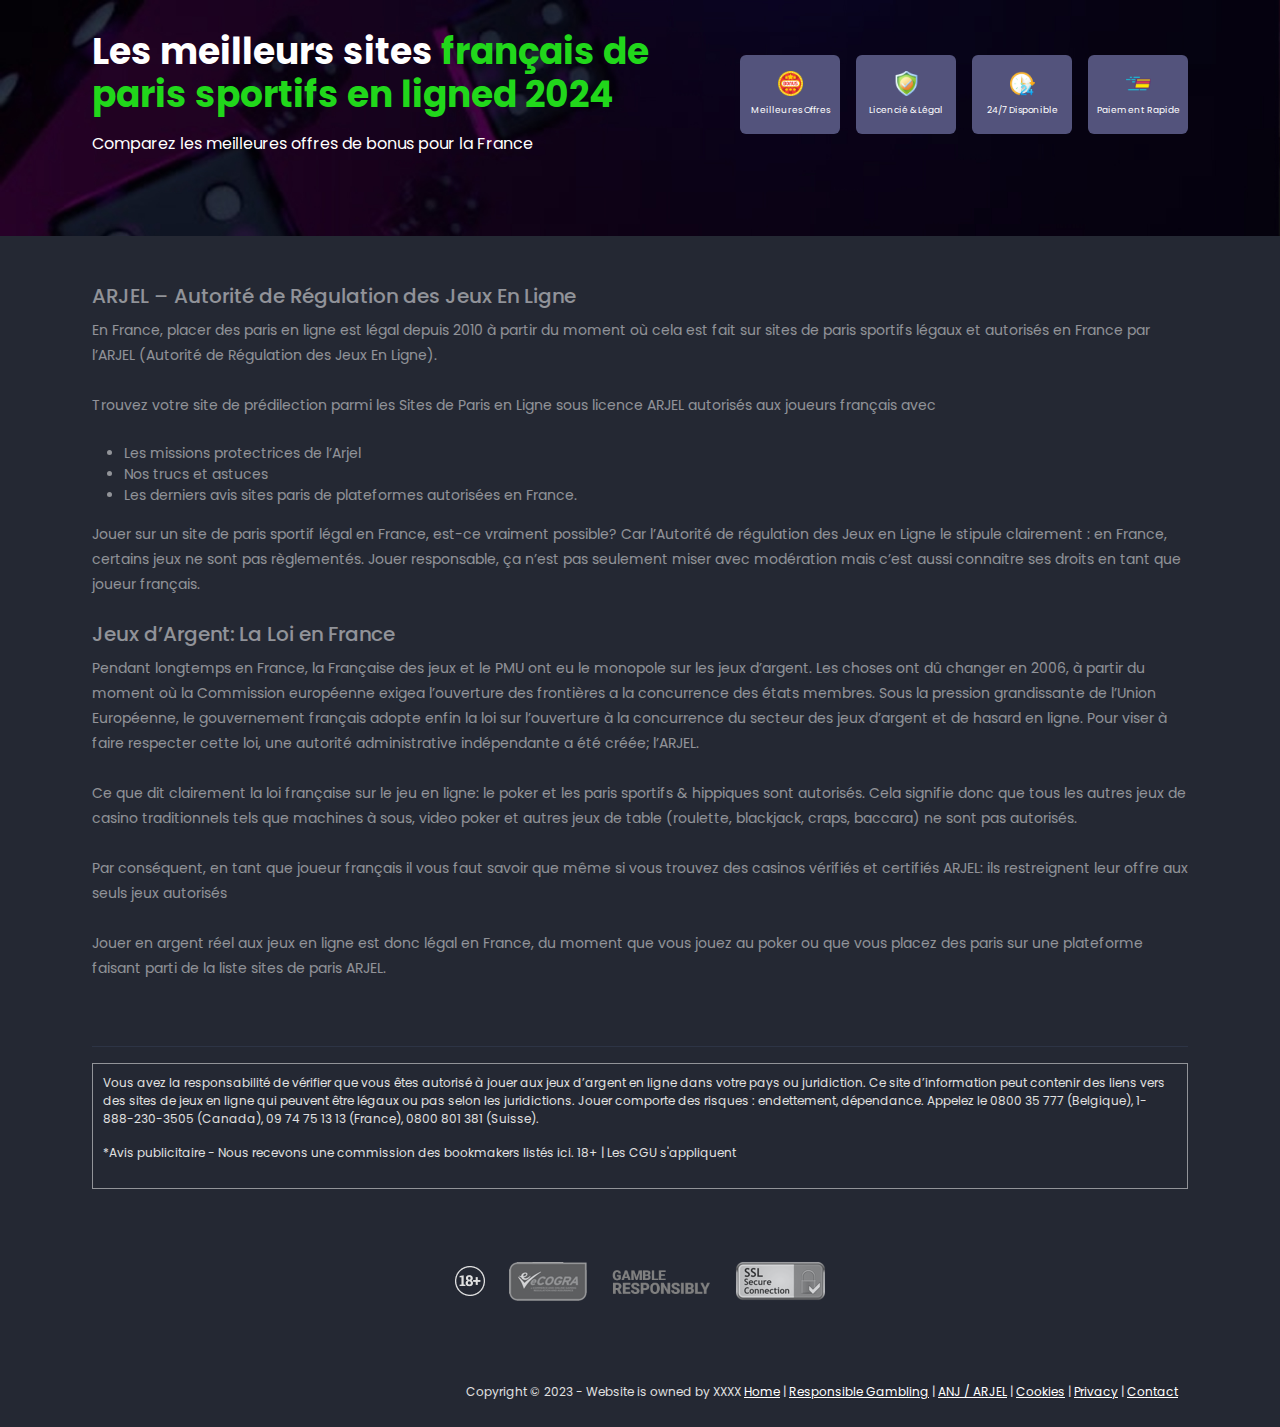
==== arjel.html @ 8011abed "third commit" ====
<!DOCTYPE html>
<html lang="en-US">
  <head>
    <meta http-equiv="Content-Type" content="text/html; charset=UTF-8">
    <meta name="viewport" content="width=device-width, initial-scale=1">
    <title>Sélection n°1 des fournisseurs de paris sportifs en ligne 2024</title>
    <link rel="icon" href="images/fav-icon.png" sizes="192x192"/>
    <link rel="stylesheet" id="bootstrap-defer-css" href="./css/bootstrap.min.css" media="all">
    <link rel="stylesheet" id="bootstrap-icons-defer-css" href="./css/bootstrap-icons.css" media="all">
    <link rel="stylesheet" id="slick-defer-css" href="./css/slick.css" media="all">
    <link rel="stylesheet" id="main-defer-css" href="./css/main.min.css" media="all">
    <link rel="preconnect" href="https://fonts.googleapis.com">
    <link rel="preconnect" href="https://fonts.gstatic.com" crossorigin>
    <link href="https://fonts.googleapis.com/css2?family=Poppins:ital,wght@0,100;0,200;0,300;0,400;0,500;0,600;0,700;0,800;0,900;1,100;1,200;1,300;1,400;1,500;1,600;1,700;1,800;1,900&display=swap" rel="stylesheet">
    <meta name="msapplication-TileColor" content="#13161f">
    <meta name="msapplication-TileColor" content="#13161f">
    <meta name="theme-color" content="#13161f">
    <script async="" src="./js/collector.min.js.download"></script>
    <script async="" src="./js/4gdelvrb5jfwb6ml2nv8.js.download"></script>
  </head>

  <body class="home page-template-default page page-id-2 no-sidebar customize-support">
    <div id="page" class="site">
        <main id="primary" class="site-main">
          <header id="masthead" class="site-header mb-5 pb-3">
            <div class="container">
                <div class="d-flex justify-content-between">
                    <div class="pe-md-5 text-white">
                        <div class="mb-0 mb-md-3">
                            <h1><strong>Les meilleurs sites <span style="color: #21d71b;">français de paris sportifs en ligned 2024 </span></strong></h1></div>
                        <div class="mb-0 d-none d-md-block">
                            <p>Comparez les meilleures offres de bonus pour la France</p>
                        </div>
                    </div>
                    <div class="d-none d-lg-block">
                        <div class="d-flex flex-column h-100">
                            <div class="icons d-flex gap-3">

                                <div class="icon rounded-2 py-3 px-2 d-flex flex-column align-items-center justify-content-center flex-fill">
                                    <div class="icon-wrapper rounded-circle mb-2"><img src="./images/bonus.png" loading="lazy" class="webpexpress-processed"></div>
                                    <p class="mb-0">Meilleures Offres</p>
                                </div>

                                <div class="icon rounded-2 py-3 px-2 d-flex flex-column align-items-center justify-content-center flex-fill">
                                    <div class="icon-wrapper rounded-circle mb-2"><img src="./images/safe.png" loading="lazy" class="webpexpress-processed"></div>
                                    <p class="mb-0">Licencié & Légal</p>
                                </div>

                                <div class="icon rounded-2 py-3 px-2 d-flex flex-column align-items-center justify-content-center flex-fill">
                                    <div class="icon-wrapper rounded-circle mb-2"><img src="./images/247.png" loading="lazy" class="webpexpress-processed"></div>
                                    <p class="mb-0">24/7 Disponible </p>
                                </div>

                                <div class="icon rounded-2 py-3 px-2 d-flex flex-column align-items-center justify-content-center flex-fill">
                                    <div class="icon-wrapper rounded-circle mb-2"><img src="./images/card(1).png" loading="lazy"></div>
                                    <p class="mb-0">Paiement Rapide</p>
                                </div>

                            </div>
                        </div>
                    </div>
                </div>
            </div>
        </header>


        <article id="post-2" class="container post-2 page type-page status-publish hentry">
          


        </article>

      </main>

      <footer class="mt-5 py-3">
        <div class="container">
          <div class="footer-txt text-white-50">
            <h2></h2>
              
            <div class="entry-content" itemprop="text">&nbsp; &nbsp; &nbsp; &nbsp; &nbsp; &nbsp;&nbsp;<div class="page-content">
    
                <h5>ARJEL – Autorité de Régulation des Jeux En Ligne</h5>
                <p>En France, placer des paris en ligne est légal depuis 2010 à partir du moment où cela est fait sur sites de paris sportifs légaux et autorisés en France par l’ARJEL (Autorité de Régulation des Jeux En Ligne).
                </p>

                <p>Trouvez votre site de prédilection parmi les Sites de Paris en Ligne sous licence ARJEL autorisés aux joueurs français avec</p>
                <ul style="font-size: 14px;">
                    <li>Les missions protectrices de l’Arjel</li>
                    <li>Nos trucs et astuces</li>
                    <li>Les derniers avis sites paris de plateformes autorisées en France.</li>
                </ul>

                <p>Jouer sur un site de paris sportif légal en France, est-ce vraiment possible? Car l’Autorité de régulation des Jeux en Ligne le stipule clairement : en France, certains jeux ne sont pas règlementés. Jouer responsable, ça n’est pas seulement miser avec modération mais c’est aussi connaitre ses droits en tant que joueur français.</p>
    
                
                <h5>Jeux d’Argent: La Loi en France</h5>
                <p>Pendant longtemps en France, la Française des jeux et le PMU ont eu le monopole sur les jeux d’argent. Les choses ont dû changer en 2006, à partir du moment où la Commission européenne exigea l’ouverture des frontières a la concurrence des états membres. Sous la pression grandissante de l’Union Européenne, le gouvernement français adopte enfin la loi sur l’ouverture à la concurrence du secteur des jeux d’argent et de hasard en ligne. Pour viser à faire respecter cette loi, une autorité administrative indépendante a été créée; l’ARJEL.</p>

                <p>Ce que dit clairement la loi française sur le jeu en ligne: le poker et les paris sportifs & hippiques sont autorisés. Cela signifie donc que tous les autres jeux de casino traditionnels tels que machines à sous, video poker et autres jeux de table (roulette, blackjack, craps, baccara) ne sont pas autorisés.</p>

                <p>Par conséquent, en tant que joueur français il vous faut savoir que même si vous trouvez des casinos vérifiés et certifiés ARJEL: ils restreignent leur offre aux seuls jeux autorisés</p>
                <p>Jouer en argent réel aux jeux en ligne est donc légal en France, du moment que vous jouez au poker ou que vous placez des paris sur une plateforme faisant parti de la liste sites de paris ARJEL.</p>

          </div>&nbsp; &nbsp; &nbsp; &nbsp;&nbsp;</div>

          <hr class="px-5 px-md-0">

          <div class="footer-content">

            <div class="myDiv">

                <p>Vous avez la responsabilité de vérifier que vous êtes autorisé à jouer aux jeux d’argent en ligne dans votre pays ou juridiction. Ce site d’information peut contenir des liens vers des sites de jeux en ligne qui peuvent être légaux ou pas selon les juridictions. Jouer comporte des risques : endettement, dépendance. Appelez le 0800 35 777 (Belgique), 1-888-230-3505 (Canada), 09 74 75 13 13 (France), 0800 801 381 (Suisse).</p>

                <p>*Avis publicitaire - Nous recevons une commission des bookmakers listés ici. 18+ | Les CGU s'appliquent</p>

            </div>

            <div class="footer-logo d-flex flex-wrap align-items-center justify-content-center gap-3 gap-md-4 my-md-5 py-4">

                <img class="footer-ico" src="./images/18.png" loading="lazy">
                <img class="footer-ico" src="./images/e-cogra.png" loading="lazy">
                <a href="">
                    <img class="footer-ico" src="./images/responsible.png" loading="lazy">
                </a>
                <img class="footer-ico"  src="images/ssl-secure.png" loading="lazy">
            </div>


            <div class="copyright">Copyright © 2023 - Website is owned by XXXX <a href="index.html">Home</a> | <a href="responsible.html">Responsible Gambling</a> | <a href="arjel.html"> ANJ / ARJEL</a> | <a href="cookie.html">Cookies</a> | <a href="privacy.html">Privacy</a> | <a href="/kontakt/index.php">Contact</a></div>

        </div>
        </div>
      </footer>
    </div>

    <script src="./js/popper.min.js.download" id="popper-defer-js"></script>
    <script src="./js/bootstrap.min.js.download" id="bootstrap-defer-js"></script>
    <script type="text/javascript" src="./js/jquery-3.6.0.min.js.download"></script>
    <script>
      const queryString = window.location.search;
      const urlParams = new URLSearchParams(queryString);
      const keyword = urlParams.get('keyword');
      if (queryString != "undefined" && keyword != "") {
        (function ($) {
          $(document).ready(function () {
            $( ".afflink" ).each(function() {
              var url = $(this).attr('href')
              url = url.replace('{{keyword}}', keyword)
              $(this).attr('href', url)
            });
          });
        })(jQuery);
      }
    </script>
  </body>
</html>
---- css/main.min.css ----
a{
    color:#fff
}

#navbar {
    overflow: hidden;
    background-color: #333;
    float: center;
    text-align: center;
    position: fixed;
    top: 0;
    width: 100%;
    z-index: 1000000;
}

#navbar p {
    color: #ffffff;
    font-family: "Poppins", sans-serif;
    font-size: 16px;
    font-weight: 400;
    line-height: 28px;
    padding: 15px 60px 0px 60px;
    letter-spacing: 0.4px;
    word-spacing: 1px;
}

.page-content > p {
    font-size: 14px;
    line-height: 25px;
    margin: 10px 0px 25px 0px;
}

.footer-txt.text-white-50 > h3 {
    padding-top: 25px;
}

.footer-txt.text-white-50 > p {
    font-size: 15px;
    line-height: 26px;
}

.card.dark-card{
    background-color:#2d3241;
    border:1px solid #4b5b88 !important
}
.modal-brands:not(.slick-initialized){
    opacity:0;
    height:0;
    visibility:hidden
}
.modal-brands .slick-track{
    display:flex !important
}
.modal-brands .slick-slide{
    height:inherit !important
}
.page-template-default-content-page a{
    color:inherit
}
a:hover{
    color:#fa5811;
    text-decoration:none
}
.menu-main-menu-container ul li#menu-item-295,.menu-main-menu-container ul li#menu-item-294,.mm-panels ul li#menu-item-295,.mm-panels ul li#menu-item-294{
    display:none
}
.menu-main-menu-container ul li a,.mm-panels ul li a{
    text-decoration:none;
    color:#ffffff;
    white-space:nowrap
}
.page-id-289 .menu-main-menu-container ul li#menu-item-295,.page-id-289 .menu-main-menu-container ul li#menu-item-294,.page-id-289 .mm-panels ul li#menu-item-295,.page-id-289 .mm-panels ul li#menu-item-294,.page-id-292 .menu-main-menu-container ul li#menu-item-295,.page-id-292 .menu-main-menu-container ul li#menu-item-294,.page-id-292 .mm-panels ul li#menu-item-295,.page-id-292 .mm-panels ul li#menu-item-294{
    display:block
}
.hamburger .hamburger-inner,.hamburger .hamburger-inner::before,.hamburger .hamburger-inner::after,.hamburger.is-active .hamburger-inner,.hamburger.is-active .hamburger-inner::before,.hamburger.is-active .hamburger-inner::after{
    background-color:#ffffff
}
body{
    background-image:url("../images/bg.jpg");
    background-size:100%;
    background-attachment:fixed;
    background-position:top center;
    background-repeat:no-repeat;
    background-color:#13161f !important;
    font-family:"Poppins",sans-serif !important;
    position:relative;
    overflow-x: hidden;
}
body .small{
    font-size:8px;
    line-height:8px
}
@media (max-width: 991px){
    body:before{
        content:"";
        position:absolute;
        z-index:-1;
        width:100%;
        height:100%;
        background-color:rgba(0,0,0,0.25)
    }
}
@media (max-width: 575px){
    body .container{
        max-width:none
    }

    #navbar p {
        color: #ffffff;
        font-family: "Poppins", sans-serif;
        font-size: 13px;
        font-weight: 400;
        line-height: 21px;
        padding: 15px 8px 5px 8px;
        letter-spacing: 0.4px;
        word-spacing: 0px;
    }
}
@media (max-width: 991px){
    body .container{
        max-width:100%
    }
}
@media (min-width: 992px){
    body .container {
        width: 1120px;
        max-width: 98vw;
    }
}
@media (min-width: 1440px){
    body .container{
        width:1365px;
        max-width:98vw
    }
}
header{
    margin:0 auto;
    padding-top:30px;
    margin-bottom:17px
}
h1{
    font-weight:500 !important;
    font-size:2em
}
@media (min-width: 768px){
    h1{
        font-size:2.25em
    }
}
h2{
    font-size:14px;
    line-height:1.5
}
.icon{
    background-color:#53537c;
    text-align:center;
    color:#fff;
    min-width:100px
}
.icon img{
    width:25px;
    height:auto
}
.icon p{
    font-size:9px
}
section{
    margin:0 auto
}
.list-main{
    position:relative
}
.list-main:before{
    content:"";
    z-index:-1;
    position:absolute;
    width:100%;
    height:100%;
    background-color:rgba(45,50,65,0.83);
    border-radius:8px
}
.list-item .brand-logo img {
    max-width: 155px;
    height: auto;
}
.list-title{
    color:#fff;
    background-color:#2d3241;
    text-align:center;
    border:1px solid #4b5b88 !important;
    font-size:16px
}
.list-item{
    color:#fff;
    background-color:#2d3241;
    border:1px solid #4b5b88 !important;
    -webkit-transition:border-color 0.3s ease-in-out;
    -moz-transition:border-color 0.3s ease-in-out;
    -ms-transition:border-color 0.3s ease-in-out;
    -o-transition:border-color 0.3s ease-in-out;
    transition:border-color 0.3s ease-in-out
}
.list-item .brand-logo img{
    max-width:100%
}
@media (min-width: 768px){
    .list-item .brand-logo img{
        max-width:155px;
        height: auto;
    }
}
.list-item .notes{
    margin-top:7px
}
.list-item .item-bonus{
    max-width:180px
}
.list-item .item-bonus p.bon-pr{
    font-weight:500;
    font-size:25px;
    line-height:25px
}
@media (min-width: 992px){
    .list-item .item-bonus p.bon-pr{
        font-size:42px;
        line-height:42px
    }
}
.list-item .item-bonus p.bon-txt{
    font-size:14px
}
.list-item .item-rat p,.list-item .item-play p{
    font-weight:500;
    font-size:10px
}
@media (min-width: 992px){
    .list-item .item-rat p,.list-item .item-play p{
        font-size:18px
    }
}
.list-item img.star {
    width: 16px;
    height: auto;
}
@media (min-width: 992px){
    .list-item img.star{
        width:20px
    }
}
.list-item .item-sco{
    font-weight:700;
    font-size:22px
}
@media (min-width: 992px){
    .list-item .item-sco{
        font-size:43px
    }
}
.list-item a.btn.btn-primary:hover{
    background-color:#d97579
}
.btn.btn-primary{
    background-color:#21d71b;
    border-color:#21d71b;
    color:#0c266c;
    font-weight:700;
    width:100%;
    padding:10px 8px;
    font-size:13px;
    max-width:100px
}
@media (min-width: 992px){
    .btn.btn-primary{
        padding:10px 12px;
        max-width:165px;
        font-size:14px;
        padding:12px
    }
}
@media (min-width: 768px){
    .list-item:hover{
        border-color:#fa5811 !important
    }
}
.first-item-text{
    color:#8e8e8e;
    text-align:left;
    font-size:9px;
    padding:0 42px;
    line-height:0.9
}
.getlink a {
    color: #ffffff;
    text-decoration: underline;
    font-size: 13px;
    font-weight: 300;
}
.getlink a:hover{
    color:#ffffff;
    text-decoration:underline
}
section.subscr{
    color:#fff;
    margin-top:80px;
    background-color:#293147;
    border-radius:7px;
    z-index:15;
    position:relative
}
section.subscr .btn.btn-primary{
    max-width:none;
    padding:21px 12px
}
@media (min-width: 992px){
    section.subscr .btn.btn-primary{
        padding:18px 12px;
        max-width:165px
    }
}
p.substtl{
    font-size:32px;
    margin:0;
    font-weight:bold
}
p.substxt{
    font-size:18px;
    margin:0;
    margin-top:12px
}
.form-group{
    width:100%
}
input.form-control{
    background:none;
    border:1px solid #6983c6;
    height:65px;
    width:100% !important;
    border-radius:10px
}
input.form-control:focus{
    background:none
}
button.btn.btn-primary.mb-2{
    background-color:#21d71b;
    border-color:#21d71b;
    color:#0c266c;
    font-size:18px;
    font-weight:bold;
    padding:17px 36px;
    border-radius:10px
}
button.btn.btn-primary.mb-2:hover{
    background-color:#d97579;
    border-color:#21d71b
}
footer{
    background-color:#242833;
    position:relative;
    z-index:10
}
footer img.footer-ico{
    max-width:100px
}
.row.footer-content{
    max-width:1280px;
    margin:0 auto
}
.footer-txt h2{
    font-size:2.25em
}
.footer-logo{
    text-align:center
}
.footer-links{
    color:#47567d;
    font-weight:500;
    font-size:14px
}
@media (min-width: 992px){
    .footer-links{
        font-size:18px
    }
}
.footer-links a{
    text-decoration:none;
    color:#fff
}
.copy{
    color:#fff;
    font-size:14px
}
@media (min-width: 992px){
    .copy{
        font-size:18px
    }
}
hr{
    width:100%;
    border-top:1px solid #47567d
}
.user-rating{
    position:relative
}
.user-rating::after{
    position:absolute;
    content:"";
    top:50%;
    right:0;
    transform:translateY(-50%);
    background-color:#000000;
    opacity:0.1;
    height:62px;
    width:1px
}
.user-rating fieldset,.user-rating label{
    margin:0;
    padding:0
}
.user-rating body{
    margin:20px
}
.user-rating body h1{
    font-size:1.5em;
    margin:10px
}
.user-rating .rating{
    border:none
}
.user-rating .rating>input{
    display:none
}
.user-rating .rating>label:before{
    margin:0 2px;
    font-size:1.25em;
    font-family:FontAwesome;
    display:inline-block;
    content:"\f005"
}
.user-rating .rating>.half:before{
    content:"\f089";
    position:absolute
}
.user-rating .rating>label{
    color:#ddd;
    float:right
}
.user-rating .rating>input:checked ~ label,.user-rating .rating:not(:checked)>label:hover,.user-rating .rating:not(:checked)>label:hover ~ label{
    color:#ffd700
}
.user-rating .rating>input:checked+label:hover,.user-rating .rating>input:checked ~ label:hover,.user-rating .rating>label:hover ~ input:checked ~ label,.user-rating .rating>input:checked ~ label:hover ~ label{
    color:#ffed85
}
body .modal-backdrop.show{
    opacity:0.9
}

.myDiv {
    border: 1px solid #ffffff80;
    margin-top: 10px;
    padding: 10px;
    color: #e0e0e0;
    text-align: left;
    font-size: 12px;
}

.copyright {
    padding: 10px;
    color: #e0e0e0;
    text-align: right;
    font-size: 12px;
  }

/*# sourceMappingURL=main.min.css.map */


.ribbon-wrapper {
    position: relative;
    z-index: 998;
    left: -25px;
    max-width: 5px;
    top: -10px;
}
.ribbon-front {
    background-color: #cc3333;
    height: 30px;
    width: 205px;
    position: relative;
    left: -10px;
    z-index: 2;
    font: 12px/30px bold, "Poppins",sans-serif;
    color: #f8f8f8;
    text-align: center;
    text-shadow: 0px 1px 2px #cc6666;
    letter-spacing: 0.3px;
}
  .ribbon-front,
  .ribbon-back-left,
  .ribbon-back-right
{
	-moz-box-shadow: 0px 0px 4px rgba(0,0,0,0.55);
	-khtml-box-shadow: 0px 0px 4px rgba(0,0,0,0.55);
	-webkit-box-shadow: 0px 0px 4px rgba(0,0,0,0.55);
	-o-box-shadow: 0px 0px 4px rgba(0,0,0,0.55);
}

  .ribbon-edge-topleft,
  .ribbon-edge-topright,
  .ribbon-edge-bottomleft,
  .ribbon-edge-bottomright {
	position: absolute;
	z-index: 1;
	border-style:solid;
	height:0px;
	width:0px;
}

  .ribbon-edge-topleft,
  .ribbon-edge-topright {
}

  .ribbon-edge-bottomleft,
  .ribbon-edge-bottomright {
	top: 30px;
}

  .ribbon-edge-topleft,
  .ribbon-edge-bottomleft {
	left: -10px;
	border-color: transparent #9B1724 transparent transparent;
}

  .ribbon-edge-topleft {
	top: -5px;
	border-width: 5px 10px 0 0;
}
  .ribbon-edge-bottomleft {
	border-width: 0 10px 0px 0;
}

.ribbon-edge-topright, .ribbon-edge-bottomright {
    left: 185px;
    border-color: transparent transparent transparent #9B1724;
}
  .ribbon-edge-topright {
	top: 0px;
	border-width: 0px 0 0 10px;
}
  .ribbon-edge-bottomright {
	border-width: 0 0 5px 10px;
}



@media only screen and (max-width: 600px) {
    .ribbon-front {
        background-color: #cc3333;
        height: 30px;
        width: 165px;
        position: relative;
        left: 8px;
        z-index: 2;
        font: 13px/30px bold, "Poppins",sans-serif;
        color: #f8f8f8;
        text-align: center;
        text-shadow: 0px 1px 2px #cc6666;
        letter-spacing: 0px;
    }

    .ribbon-edge-topleft, .ribbon-edge-bottomleft {
        left: 8px;
    }

    .ribbon-edge-topright, .ribbon-edge-bottomright {
        left: 165px;
    }

    .btn.btn-primary {
        max-width: 135px;
        font-weight: 500;
        font-size: 11px;
    }
    
    div#page {
        overflow-x: hidden;
    }
    
    body {
        overflow-x: hidden;
    }

    .footer-txt h2 {
        font-size: 26px;
    }

    h1 {
        font-weight: bold;
        font-size: 28px;
    }
}


@media only screen and (max-width: 868px) and (min-width: 601px){
    .item-sco.col-6.col-sm-3.text-center.d-none.d-md-block {
        width: 15%;
    }

    .item-play.col-6.col-sm-2.text-center {
        width: 23%;
    }

    .btn.btn-primary {
        width: 100%;
        max-width: none;
    }

    .gap-3 {
        gap: 0rem!important;
    }

    .list-item .brand-logo img {
        max-width: none;
        height: auto;
        width: 100%;
    }

    .list-item .item-bonus p.bon-txt {
        font-size: 12px;
    }

    .list-title {
        font-size: 13px;
    }

    .col-3 {
        width: 15%;
    }

    .col-2 {
        width: 19%;
    }

    .flex-fill {
        flex: none !important;
    }

    .item-rat.col-6.col-sm-2.text-center {
        width: 19%;
    }
}


@media only screen and (min-width: 869px) {
    .item-sco.col-6.col-sm-3.text-center.d-none.d-md-block {
        width: 20%;
    }

    .item-play.col-6.col-sm-2.text-center {
        width: 20%;
    }

    .btn.btn-primary {
        width: 100%;
        max-width: none;
    }

    

    .col-3 {
        width: 19%;
    }

    .col-2 {
        width: 18%;
    }
}
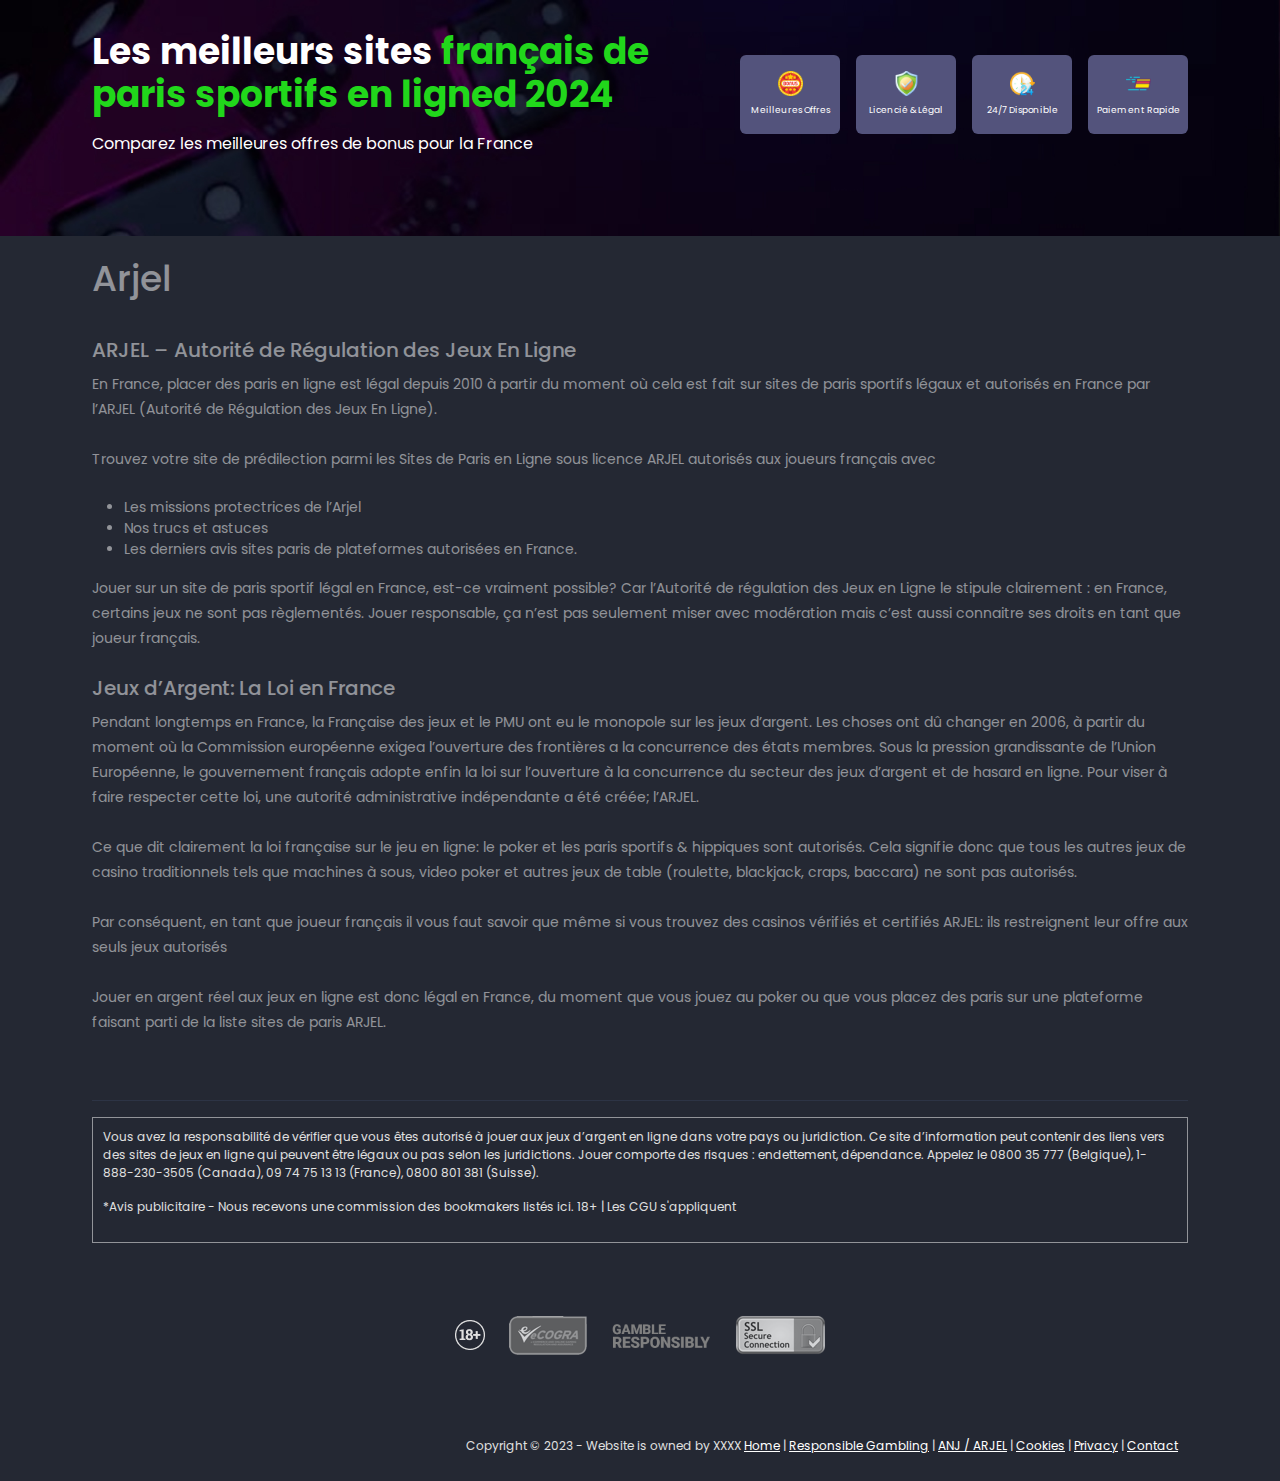
==== commit b497e1d9: "heading" ====
--- a/arjel.html
+++ b/arjel.html
@@ -75,7 +75,9 @@
       <footer class="mt-5 py-3">
         <div class="container">
           <div class="footer-txt text-white-50">
-            <h2></h2>
+            <h2>
+              Arjel
+            </h2>
               
             <div class="entry-content" itemprop="text">&nbsp; &nbsp; &nbsp; &nbsp; &nbsp; &nbsp;&nbsp;<div class="page-content">
     
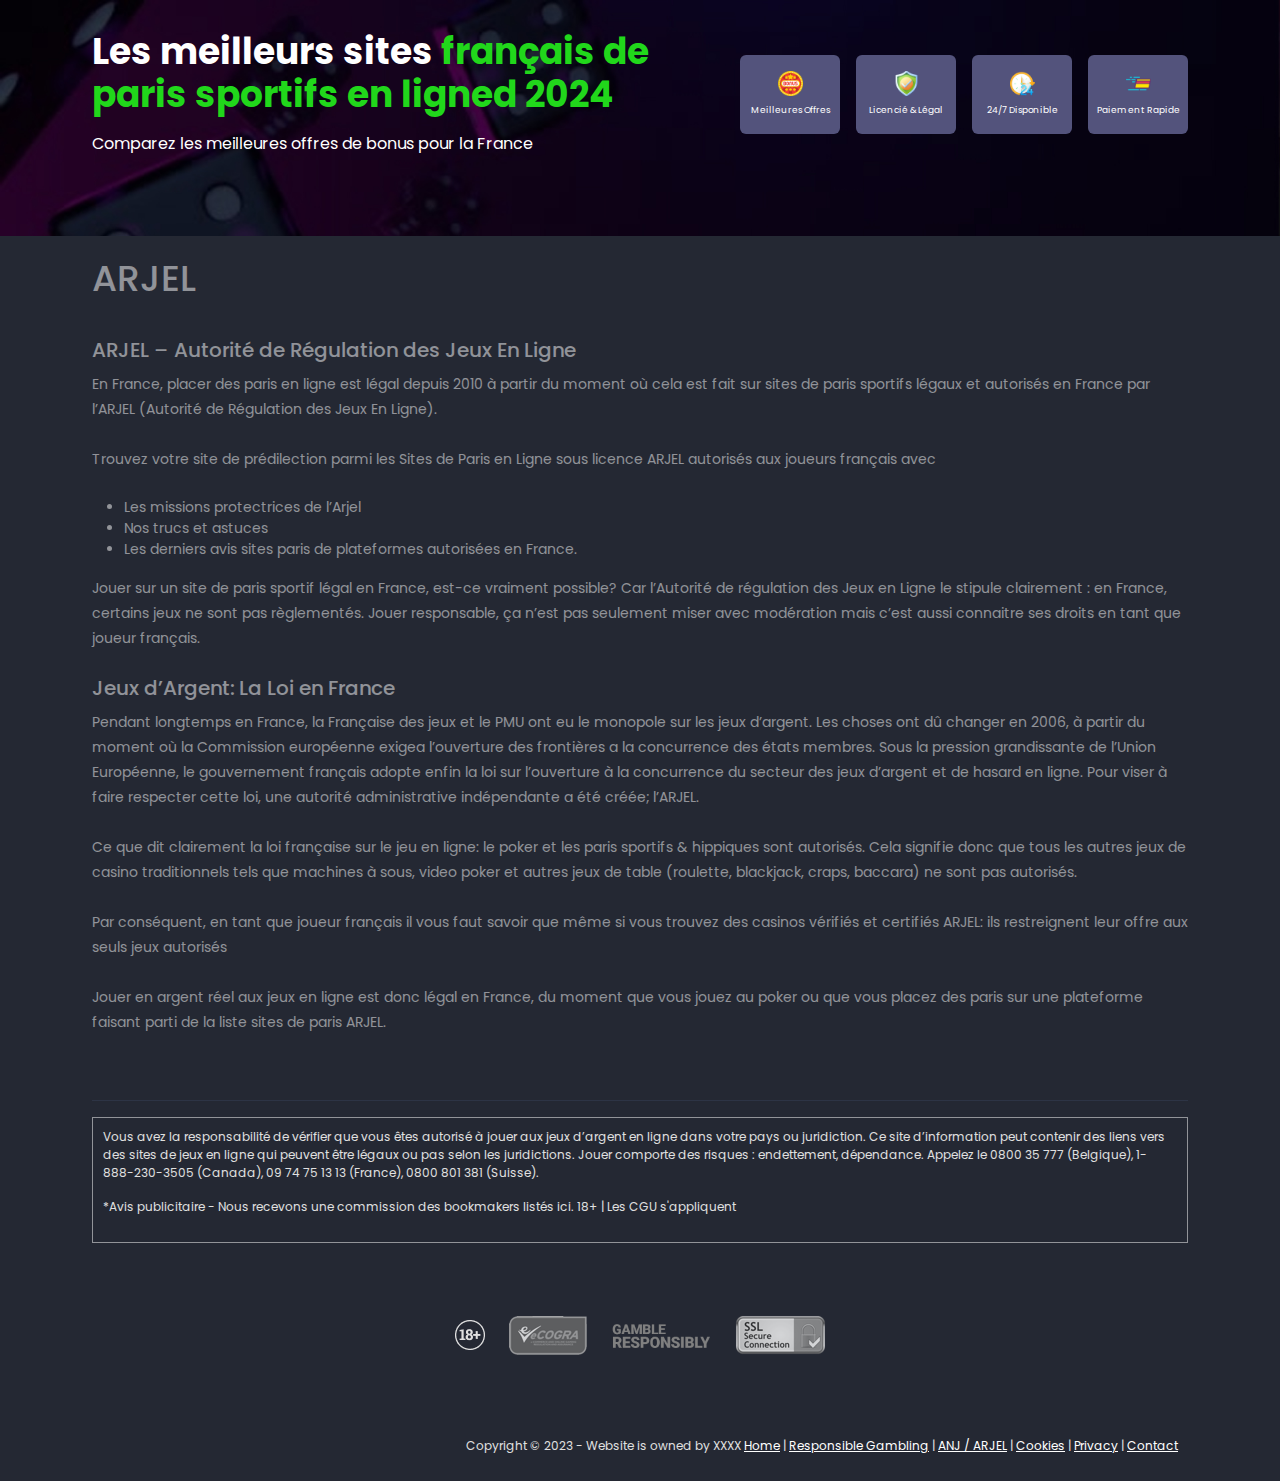
==== commit 01cd6ac9: "add heading" ====
--- a/arjel.html
+++ b/arjel.html
@@ -76,7 +76,7 @@
         <div class="container">
           <div class="footer-txt text-white-50">
             <h2>
-              Arjel
+              ARJEL
             </h2>
               
             <div class="entry-content" itemprop="text">&nbsp; &nbsp; &nbsp; &nbsp; &nbsp; &nbsp;&nbsp;<div class="page-content">
